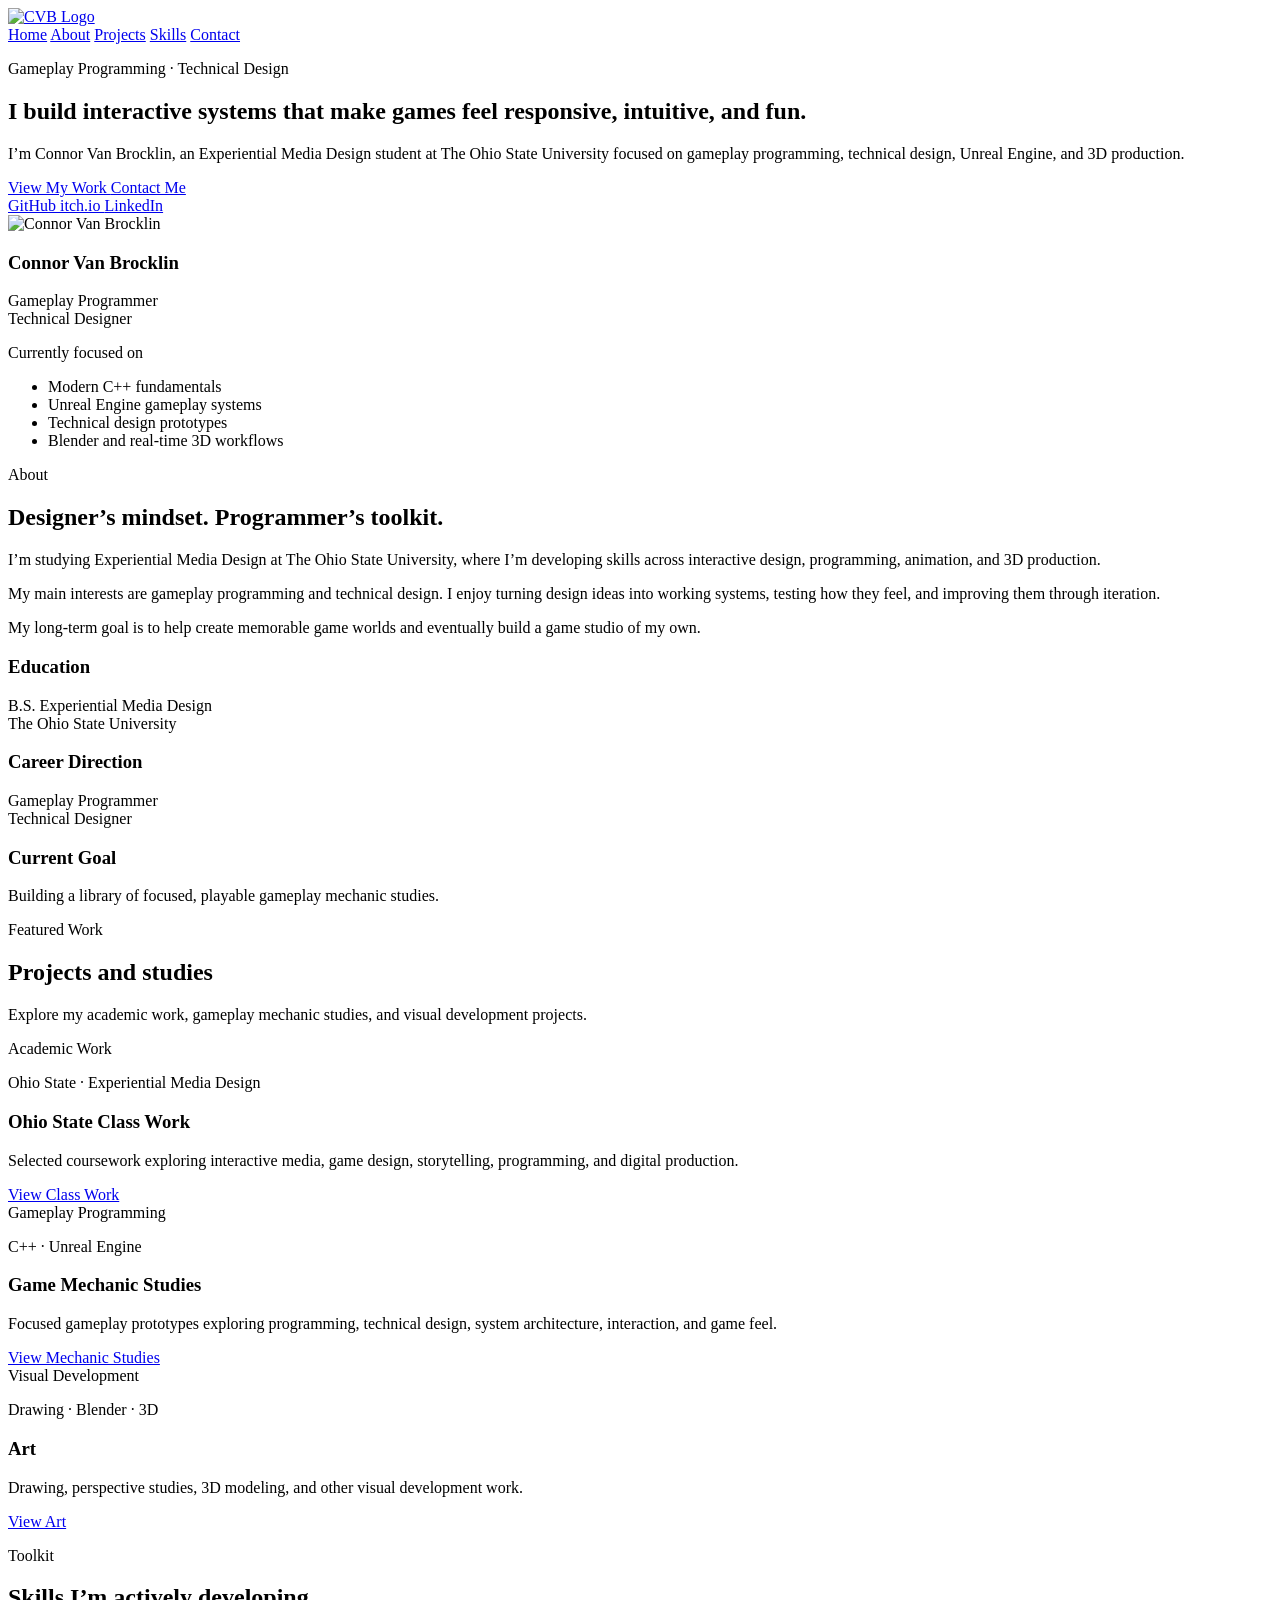
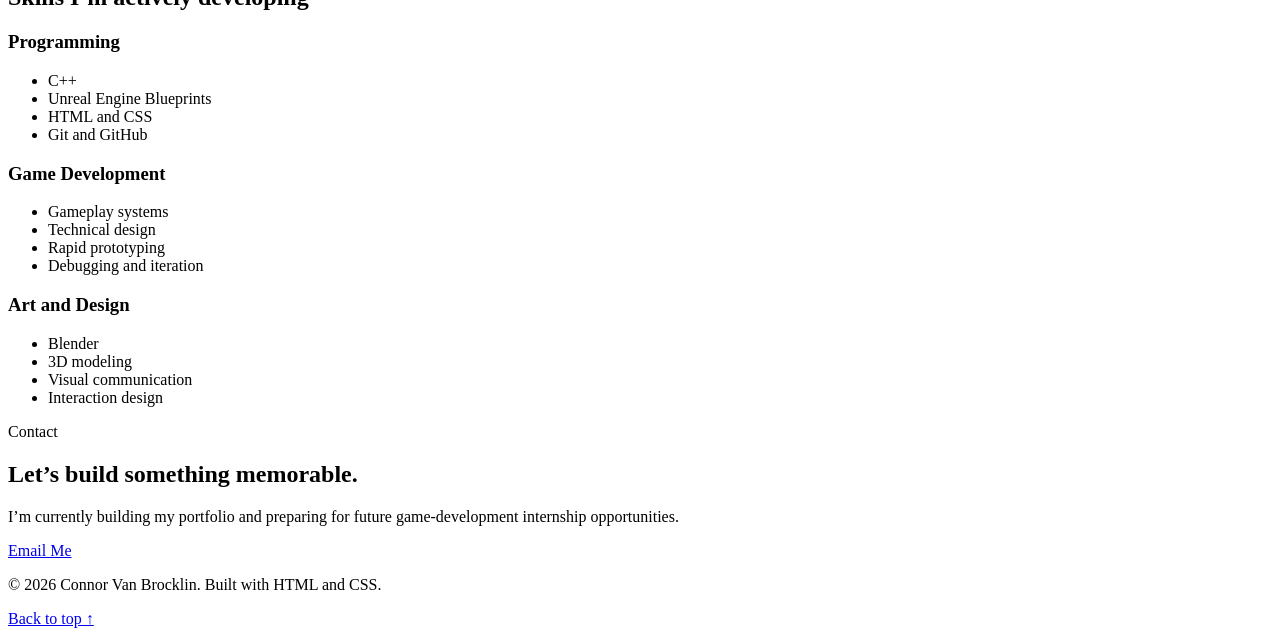
==== index.html @ 69623fd6 "Added more file structure to my school work portfolio" ====
<!DOCTYPE html>
<html lang="en">

<head>
    <meta charset="UTF-8">
    <meta name="viewport" content="width=device-width, initial-scale=1.0">

    <title>Connor Van Brocklin | Game Developer</title>

    <link rel="stylesheet" href="style.css">
</head>

<body>

    <header class="site-header">
        <nav class="navbar">
            <a class="logo" href="#home"><img src="/Portfolio/images/Logo.svg" alt="CVB Logo">
            </a>

            <div class="nav-links">
                <a href="#home">Home</a>
                <a href="#about">About</a>
                <a href="#projects">Projects</a>
                <a href="#skills">Skills</a>
                <a class="contact-link" href="mailto:vanbrocklin.5@buckeyemail.osu.edu">Contact</a>
            </div>
        </nav>
    </header>

    <main>
        <section id="home" class="hero">
            <div class="hero-content">
                <p class="eyebrow">Gameplay Programming · Technical Design</p>

                <h1>
                    I build interactive systems that make games feel
                    <span>responsive, intuitive, and fun.</span>
                </h1>

                <p class="hero-description">
                    I’m Connor Van Brocklin, an Experiential Media Design student
                    at The Ohio State University focused on gameplay programming,
                    technical design, Unreal Engine, and 3D production.
                </p>

                <div class="hero-actions">
                    <a class="button primary-button" href="#projects">
                        View My Work
                    </a>

                    <a class="button secondary-button" href="mailto:vanbrocklin.5@buckeyemail.osu.edu">
                        Contact Me
                    </a>
                </div>

                <div class="quick-links">
                    <a href="https://github.com/Connor-Van-Brocklin" target="_blank" rel="noopener">
                        GitHub
                    </a>

                    <a href="https://connor-vb.itch.io/" target="_blank" rel="noopener">
                        itch.io
                    </a>

                    <a href="https://www.linkedin.com/in/connor-van-brocklin/" target="_blank" rel="noopener">
                        LinkedIn
                    </a>
                </div>
            </div>

            <div class="hero-side">

                <div class="profile-card">

                    <img src="" alt="Connor Van Brocklin">

                    <h3>Connor Van Brocklin</h3>

                    <p>
                        Gameplay Programmer<br>
                        Technical Designer
                    </p>

                </div>

                <aside class="hero-card">

                    <p class="card-label">
                        Currently focused on
                    </p>

                    <ul>
                        <li>Modern C++ fundamentals</li>
                        <li>Unreal Engine gameplay systems</li>
                        <li>Technical design prototypes</li>
                        <li>Blender and real-time 3D workflows</li>
                    </ul>

                </aside>

            </div>
            </section>
            <section id="about" class="content-section">
                <div class="section-heading">
                    <p class="eyebrow">About</p>
                </div>
            
                <div class="about-grid">
                    <div class="about-copy surface">
                        <h2>Designer’s mindset. Programmer’s toolkit.</h2>
                        <p>
                            I’m studying Experiential Media Design at The Ohio State
                            University, where I’m developing skills across interactive
                            design, programming, animation, and 3D production.
                        </p>

                        <p>
                            My main interests are gameplay programming and technical
                            design. I enjoy turning design ideas into working systems,
                            testing how they feel, and improving them through iteration.
                        </p>

                        <p>
                            My long-term goal is to help create memorable game worlds
                            and eventually build a game studio of my own.
                        </p>
                    </div>

                    <div class="detail-list">
                        <article class="detail-card">
                            <h3>Education</h3>
                            <p>
                                B.S. Experiential Media Design<br>
                                The Ohio State University
                            </p>
                        </article>

                        <article class="detail-card">
                            <h3>Career Direction</h3>
                            <p>
                                Gameplay Programmer<br>
                                Technical Designer
                            </p>
                        </article>

                        <article class="detail-card">
                            <h3>Current Goal</h3>
                            <p>
                                Building a library of focused, playable gameplay
                                mechanic studies.
                            </p>
                        </article>
                    </div>
                </div>
            </section>

            <section id="projects" class="content-section">
    <div class="section-heading">
        <p class="eyebrow">Featured Work</p>
        <h2>Projects and studies</h2>

        <p>
            Explore my academic work, gameplay mechanic studies,
            and visual development projects.
        </p>
    </div>

    <div class="project-grid">

        <!-- OHIO STATE CLASS WORK -->

        <article class="project-card featured-project">
            <div class="project-image placeholder-image">
                <span>Academic Work</span>
            </div>

            <div class="project-content">
                <p class="project-type">
                    Ohio State · Experiential Media Design
                </p>

                <h3>Ohio State Class Work</h3>

                <p>
                    Selected coursework exploring interactive media,
                    game design, storytelling, programming, and
                    digital production.
                </p>

                <div class="project-links">
                    <a href="/Portfolio/projects/school/index.html">
                        View Class Work
                    </a>
                </div>
            </div>
        </article>


        <!-- GAME MECHANIC STUDIES -->

        <article class="project-card">
            <div class="project-image placeholder-image">
                <span>Gameplay Programming</span>
            </div>

            <div class="project-content">
                <p class="project-type">
                    C++ · Unreal Engine
                </p>

                <h3>Game Mechanic Studies</h3>

                <p>
                    Focused gameplay prototypes exploring programming,
                    technical design, system architecture, interaction,
                    and game feel.
                </p>

                <div class="project-links">
                    <a href="/Portfolio/projects/mechanics/index.html">
                        View Mechanic Studies
                    </a>
                </div>
            </div>
        </article>


        <!-- ART -->

        <article class="project-card">
            <div class="project-image placeholder-image">
                <span>Visual Development</span>
            </div>

            <div class="project-content">
                <p class="project-type">
                    Drawing · Blender · 3D
                </p>

                <h3>Art</h3>

                <p>
                    Drawing, perspective studies, 3D modeling,
                    and other visual development work.
                </p>

                <div class="project-links">
                    <a href="/Portfolio/projects/art/index.html">
                        View Art
                    </a>
                </div>
            </div>
        </article>

    </div>
</section>

            <section id="skills" class="content-section">
                <div class="section-heading">
                    <p class="eyebrow">Toolkit</p>
                    <h2>Skills I’m actively developing</h2>
                </div>

                <div class="skills-grid">
                    <article class="skill-card">
                        <h3>Programming</h3>
                        <ul>
                            <li>C++</li>
                            <li>Unreal Engine Blueprints</li>
                            <li>HTML and CSS</li>
                            <li>Git and GitHub</li>
                        </ul>
                    </article>

                    <article class="skill-card">
                        <h3>Game Development</h3>
                        <ul>
                            <li>Gameplay systems</li>
                            <li>Technical design</li>
                            <li>Rapid prototyping</li>
                            <li>Debugging and iteration</li>
                        </ul>
                    </article>

                    <article class="skill-card">
                        <h3>Art and Design</h3>
                        <ul>
                            <li>Blender</li>
                            <li>3D modeling</li>
                            <li>Visual communication</li>
                            <li>Interaction design</li>
                        </ul>
                    </article>
                </div>
            </section>

            <section id="contact" class="contact-section surface">
                <div>
                    <p class="eyebrow">Contact</p>
                    <h2>Let’s build something memorable.</h2>

                    <p>
                        I’m currently building my portfolio and preparing for future
                        game-development internship opportunities.
                    </p>
                </div>

                <a class="button primary-button" href="mailto:vanbrocklin.5@buckeyemail.osu.edu">
                    Email Me
                </a>
            </section>
        </section>    
    </main>

    <footer class="site-footer">
        <p>© 2026 Connor Van Brocklin. Built with HTML and CSS.</p>

        <a href="#home">Back to top ↑</a>
    </footer>
</body>

</html>
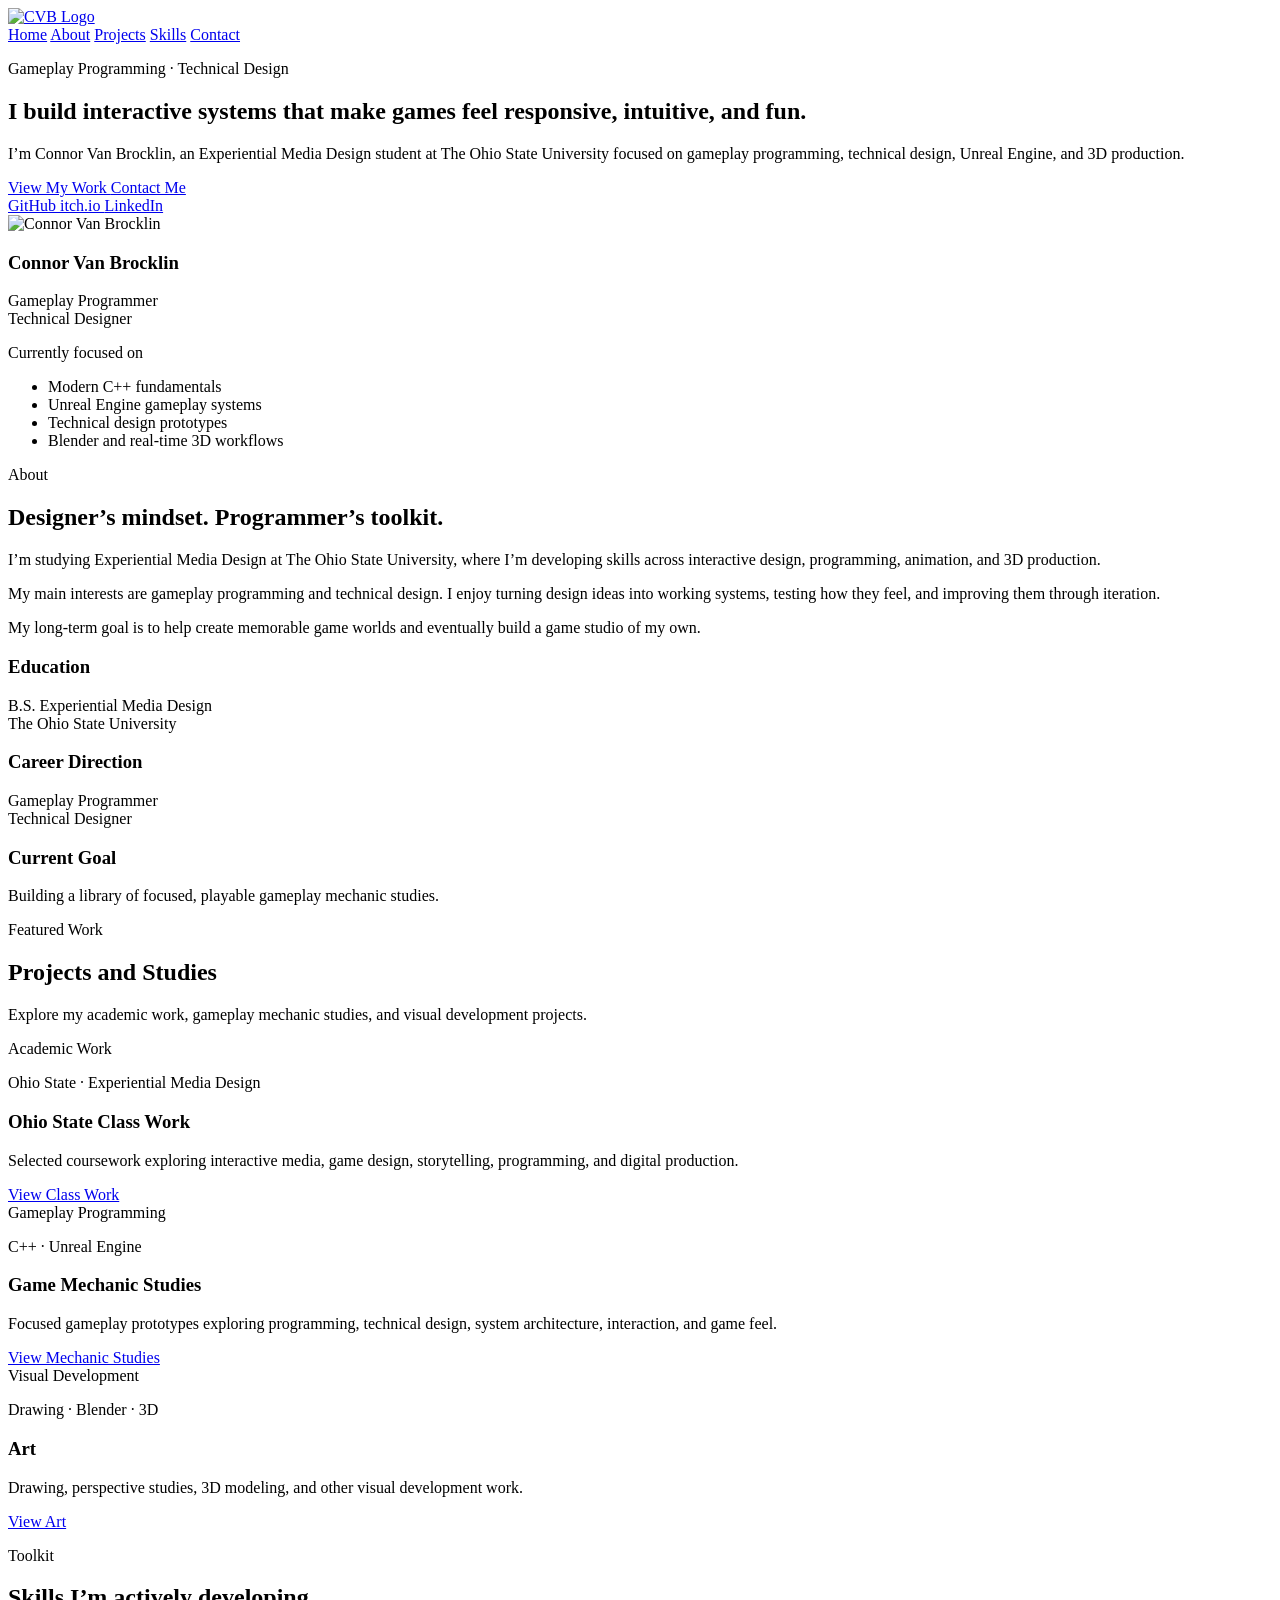
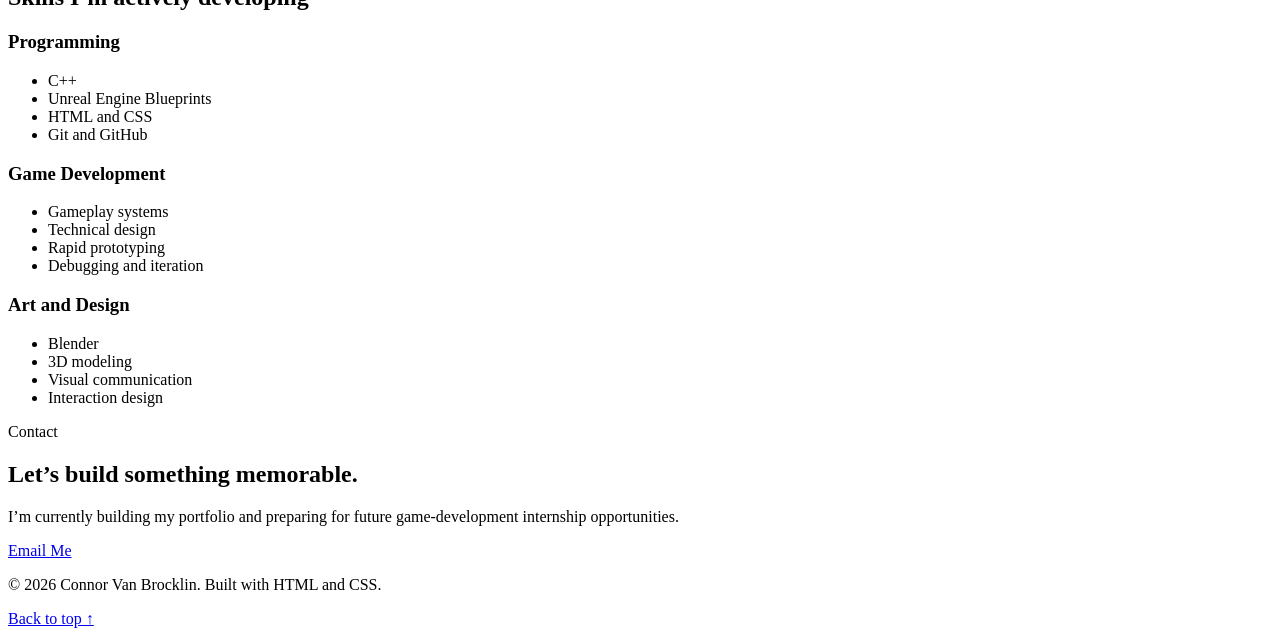
==== commit 654c2889: "Created html for next projects to be added and updated button text to tell the user where they will " ====
--- a/index.html
+++ b/index.html
@@ -14,7 +14,7 @@
 
     <header class="site-header">
         <nav class="navbar">
-            <a class="logo" href="#home"><img src="/Portfolio/images/Logo.svg" alt="CVB Logo">
+            <a class="logo" href="#home"><img src="images/Logo.svg" alt="CVB Logo">
             </a>
 
             <div class="nav-links">
@@ -22,7 +22,7 @@
                 <a href="#about">About</a>
                 <a href="#projects">Projects</a>
                 <a href="#skills">Skills</a>
-                <a class="contact-link" href="mailto:vanbrocklin.5@buckeyemail.osu.edu">Contact</a>
+                <a class="contact-link" href="mailto:vanbrocklin.5@osu.edu">Contact</a>
             </div>
         </nav>
     </header>
@@ -48,7 +48,7 @@
                         View My Work
                     </a>
 
-                    <a class="button secondary-button" href="mailto:vanbrocklin.5@buckeyemail.osu.edu">
+                    <a class="button secondary-button" href="mailto:vanbrocklin.5@osu.edu">
                         Contact Me
                     </a>
                 </div>
@@ -157,7 +157,7 @@
             <section id="projects" class="content-section">
     <div class="section-heading">
         <p class="eyebrow">Featured Work</p>
-        <h2>Projects and studies</h2>
+        <h2>Projects and Studies</h2>
 
         <p>
             Explore my academic work, gameplay mechanic studies,
@@ -188,7 +188,7 @@
                 </p>
 
                 <div class="project-links">
-                    <a href="/Portfolio/projects/school/index.html">
+                    <a href="projects/school/index.html">
                         View Class Work
                     </a>
                 </div>
@@ -217,7 +217,7 @@
                 </p>
 
                 <div class="project-links">
-                    <a href="/Portfolio/projects/mechanics/index.html">
+                    <a href="projects/mechanics/index.html">
                         View Mechanic Studies
                     </a>
                 </div>
@@ -245,7 +245,7 @@
                 </p>
 
                 <div class="project-links">
-                    <a href="/Portfolio/projects/art/index.html">
+                    <a href="projects/art/index.html">
                         View Art
                     </a>
                 </div>
